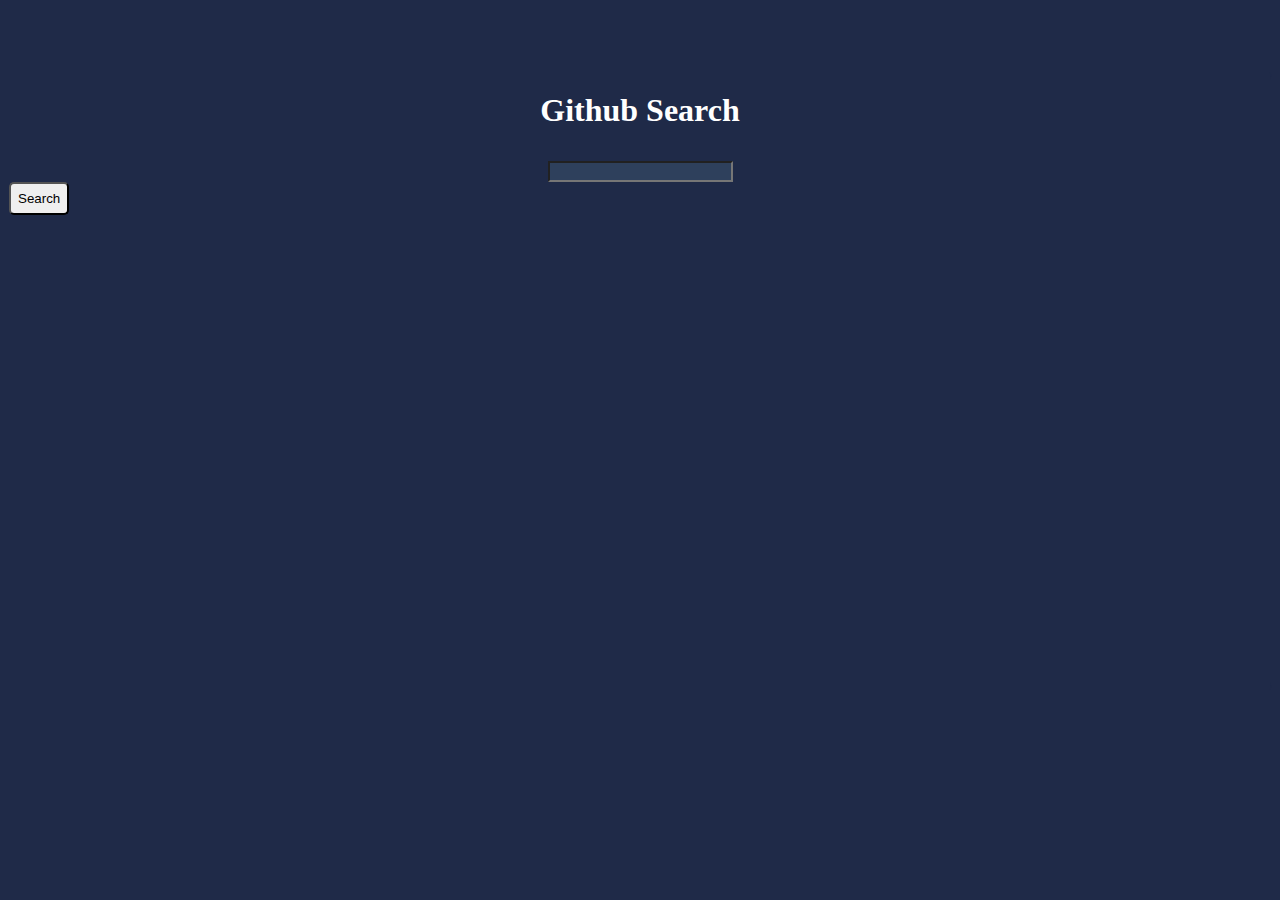
==== index.html @ 915a089c "restructured the project" ====
<!DOCTYPE html>
<html lang="en">
  <head>
    <meta charset="UTF-8" />
    <meta http-equiv="X-UA-Compatible" content="IE=edge" />
    <meta name="viewport" content="width=device-width, initial-scale=1.0" />
    <link rel="stylesheet" href="/style.css" />
    <link
      rel="stylesheet"
      href="https://cdn.jsdelivr.net/npm/bootstrap@5.1.3/dist/css/bootstrap.min.css"
      integrity="sha384-1BmE4kWBq78iYhFldvKuhfTAU6auU8tT94WrHftjDbrCEXSU1oBoqyl2QvZ6jIW3"
      crossorigin="anonymous"
    />
    <script async custom-element="amp-ad" src="https://cdn.ampproject.org/v0/amp-ad-0.1.js"></script>

    <script async src="https://pagead2.googlesyndication.com/pagead/js/adsbygoogle.js?client=ca-pub-1222088067178962"
     crossorigin="anonymous"></script>
    <title>Github User Search</title>
  </head>
  <body style="background-color: rgb(31 42 72)">
    <div class="container">
      <div class="main">
        <h1 style="text-align: center; color: white; padding: 10px">
          Github Search
        </h1>
        <form style="flex-flow: row" class="form-group row" id="forms">
          <div class="put col-sm-10">
            <input
              style="background-color: #2e405c"
              class="form-control"
              id="hey"
              type="text"
            />
          </div>
          <div class="form-group row">
            <div class="button-div">
              <button
                style="padding: 7px; border-radius: 5px"
                class="btn-primary btn-sm"
                type="submit"
              >
                Search
              </button>
            </div>
          </div>
        </form>
        <div>
          <div id="demo"></div>
        </div>
      </div>
    </div>
    <div>
    <script async src="https://pagead2.googlesyndication.com/pagead/js/adsbygoogle.js?client=ca-pub-1222088067178962"
     crossorigin="anonymous"></script>
<!-- 1234 -->
<ins class="adsbygoogle"
     style="display:inline-block;width:728px;height:90px"
     data-ad-client="ca-pub-1222088067178962"
     data-ad-slot="6812724668"></ins>
<script>
     (adsbygoogle = window.adsbygoogle || []).push({});
</script>
      <script async src="https://pagead2.googlesyndication.com/pagead/js/adsbygoogle.js?client=ca-pub-1222088067178962"
     crossorigin="anonymous"></script>
<ins class="adsbygoogle"
     style="display:block"
     data-ad-format="fluid"
     data-ad-layout-key="-6t+ed+2i-1n-4w"
     data-ad-client="ca-pub-1222088067178962"
     data-ad-slot="4871875461"></ins>
<script>
     (adsbygoogle = window.adsbygoogle || []).push({});
</script>
    <script src="/script.js"></script>
  </body>
</html>
---- style.css ----
body {
  background-color: rgb(31 42 72);
}
.put {
  text-align-last: center;
  margin: auto;
}

h1 {
  color: white;
}
.main {
  border: solid rgb(31 42 72) 1px;
  border-radius: 20px;
  margin-top: 60px;
  height: 40em;
}
.inp {
  background-color: #2e4056;
}
#demo {
  background-color: #2e4056;
  width: 91%;
  margin-top: 3%;
  border-radius: 20px;
}
#demo img {
  height: 15em;
  border-top-left-radius: 20px;
  border-bottom-left-radius: 20px;
}
#demo p {
  padding: 10px;
  /* display: flex; */
  display: inline-flex;
  /* display: grid; */
  justify-content: center;
  transform: translateX(10em);
  font-size: 30px;
  color: #fff;
}
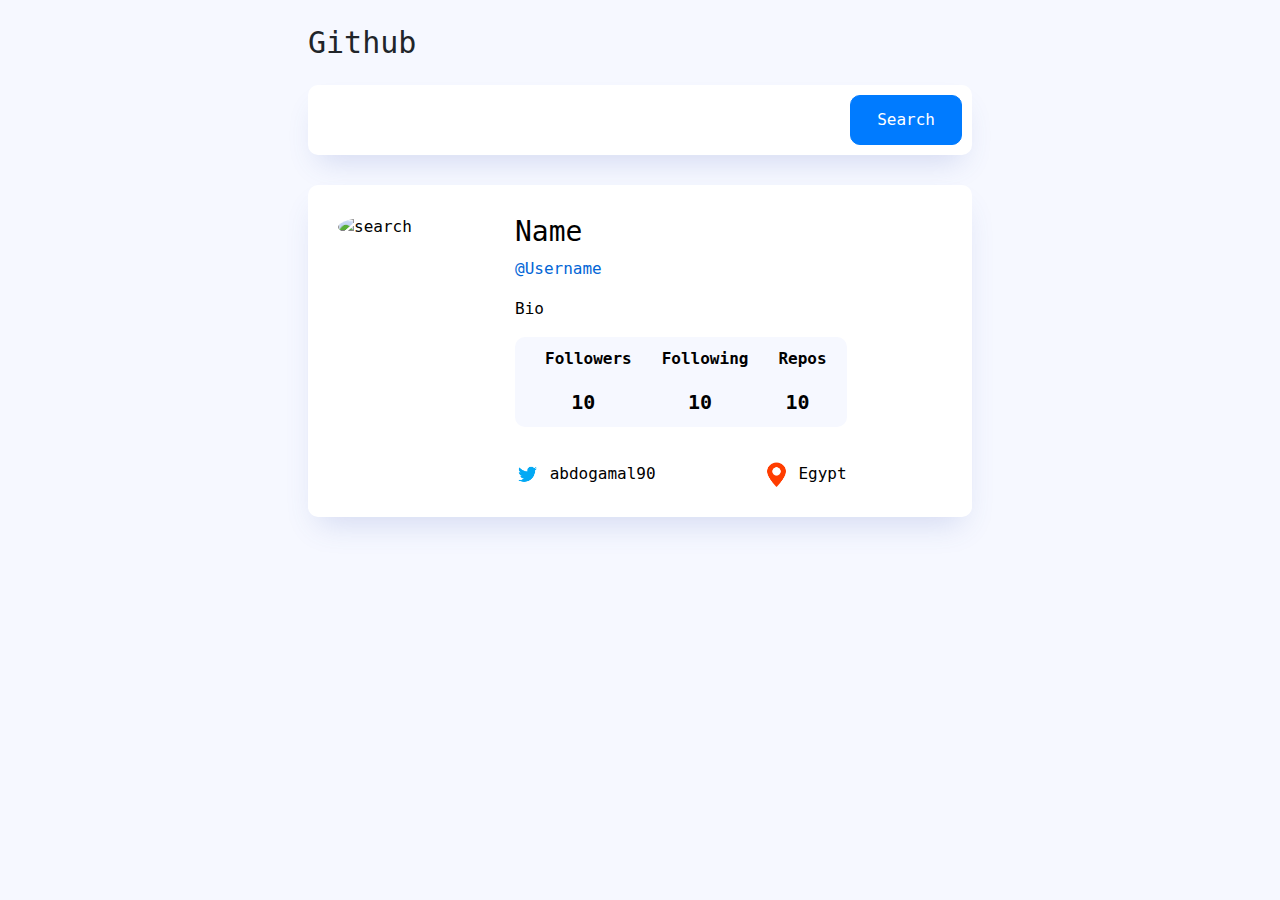
==== commit 09f708ed: "restructured the whole project" ====
--- a/index.html
+++ b/index.html
@@ -1,76 +1,74 @@
 <!DOCTYPE html>
 <html lang="en">
-  <head>
-    <meta charset="UTF-8" />
-    <meta http-equiv="X-UA-Compatible" content="IE=edge" />
-    <meta name="viewport" content="width=device-width, initial-scale=1.0" />
-    <link rel="stylesheet" href="/style.css" />
-    <link
-      rel="stylesheet"
-      href="https://cdn.jsdelivr.net/npm/bootstrap@5.1.3/dist/css/bootstrap.min.css"
-      integrity="sha384-1BmE4kWBq78iYhFldvKuhfTAU6auU8tT94WrHftjDbrCEXSU1oBoqyl2QvZ6jIW3"
-      crossorigin="anonymous"
-    />
-    <script async custom-element="amp-ad" src="https://cdn.ampproject.org/v0/amp-ad-0.1.js"></script>
 
-    <script async src="https://pagead2.googlesyndication.com/pagead/js/adsbygoogle.js?client=ca-pub-1222088067178962"
-     crossorigin="anonymous"></script>
-    <title>Github User Search</title>
-  </head>
-  <body style="background-color: rgb(31 42 72)">
-    <div class="container">
-      <div class="main">
-        <h1 style="text-align: center; color: white; padding: 10px">
-          Github Search
-        </h1>
-        <form style="flex-flow: row" class="form-group row" id="forms">
-          <div class="put col-sm-10">
-            <input
-              style="background-color: #2e405c"
-              class="form-control"
-              id="hey"
-              type="text"
-            />
+<head>
+  <meta charset="UTF-8" />
+  <meta http-equiv="X-UA-Compatible" content="IE=edge" />
+  <meta name="viewport" content="width=device-width, initial-scale=1.0" />
+  <link rel="stylesheet" href="https://maxcdn.bootstrapcdn.com/bootstrap/4.5.2/css/bootstrap.min.css" />
+  <link rel="stylesheet" href="./style.css" />
+
+  <title>Github User Search</title>
+</head>
+
+<body>
+  <div class="container">
+    <p class="head">
+      Github
+    </p>
+    <form id="forms" class="form">
+      <div class="input">
+        <input id="search-input" type="text" />
+      </div>
+      <div>
+        <button class="btn-primary btn" type="submit">
+          Search
+        </button>
+      </div>
+    </form>
+    <div id="search-result" class="search-result">
+      <div class="main-img">
+        <img src="https://avatars.githubusercontent.com/u/62604408?v=4/" alt="search" />
+      </div>
+      <div class="content">
+        <div class="name">
+          <h3 id="name">Name</h3>
+        </div>
+        <div class="username">
+          <p id="username">@Username</p>
+        </div>
+        <div class="bio">
+          <p id="bio">Bio</p>
+        </div>
+        <div class="info">
+          <div class="followers">
+            <p id="followers">Followers</p>
+            <span>10</span>
           </div>
-          <div class="form-group row">
-            <div class="button-div">
-              <button
-                style="padding: 7px; border-radius: 5px"
-                class="btn-primary btn-sm"
-                type="submit"
-              >
-                Search
-              </button>
-            </div>
+          <div class="following">
+            <p id="following">Following</p>
+            <span>10</span>
           </div>
-        </form>
-        <div>
-          <div id="demo"></div>
+          <div class="repos">
+            <p id="repos">Repos</p>
+            <span>10</span>
+          </div>
+        </div>
+        <div class="socials">
+          <div class="twitter">
+            <img src="./img/icons8-twitter-48.png" alt="twitter" />
+            <span>abdogamal90</span>
+          </div>
+          <div class="location">
+            <img src="./img/icons8-location-48.png" alt="location" />
+            <span>Egypt</span>
+          </div>
         </div>
       </div>
+
     </div>
-    <div>
-    <script async src="https://pagead2.googlesyndication.com/pagead/js/adsbygoogle.js?client=ca-pub-1222088067178962"
-     crossorigin="anonymous"></script>
-<!-- 1234 -->
-<ins class="adsbygoogle"
-     style="display:inline-block;width:728px;height:90px"
-     data-ad-client="ca-pub-1222088067178962"
-     data-ad-slot="6812724668"></ins>
-<script>
-     (adsbygoogle = window.adsbygoogle || []).push({});
-</script>
-      <script async src="https://pagead2.googlesyndication.com/pagead/js/adsbygoogle.js?client=ca-pub-1222088067178962"
-     crossorigin="anonymous"></script>
-<ins class="adsbygoogle"
-     style="display:block"
-     data-ad-format="fluid"
-     data-ad-layout-key="-6t+ed+2i-1n-4w"
-     data-ad-client="ca-pub-1222088067178962"
-     data-ad-slot="4871875461"></ins>
-<script>
-     (adsbygoogle = window.adsbygoogle || []).push({});
-</script>
-    <script src="/script.js"></script>
-  </body>
-</html>
+  </div>
+  <script src="./script.js"></script>
+</body>
+
+</html>--- a/style.css
+++ b/style.css
@@ -1,41 +1,146 @@
-body {
-  background-color: rgb(31 42 72);
+*{
+    font-family: "Space Mono", monospace;
+
 }
-.put {
-  text-align-last: center;
-  margin: auto;
+body{
+  background-color: #f6f8ff;
+  
+}
+.container{
+  width: 55% !important;
+  padding: 20px;
 }
 
-h1 {
-  color: white;
+.head{
+  display: flex;
+  font-family: "Space Mono", monospace;
+  font-size: 30px;
+  
 }
-.main {
-  border: solid rgb(31 42 72) 1px;
-  border-radius: 20px;
-  margin-top: 60px;
-  height: 40em;
+form{
+  display: flex;
+  justify-content: center;
+  align-items: center;
 }
-.inp {
-  background-color: #2e4056;
+
+.form button{
+  border-radius: 10px;
+  padding: 12px 26px;
+  
 }
-#demo {
-  background-color: #2e4056;
-  width: 91%;
-  margin-top: 3%;
-  border-radius: 20px;
+.form{
+  box-shadow: 0px 16px 30px -10px rgba(70, 96, 187, 0.2);
+  border-radius: 10px;
+  margin-top: 20px;
+  margin-bottom: 30px;
+  padding: 10px;
+  background-color: white;
+  
 }
-#demo img {
-  height: 15em;
-  border-top-left-radius: 20px;
-  border-bottom-left-radius: 20px;
+.input{
+  margin-right: 10px;
+  width: 100%;
+
 }
-#demo p {
+.input input{
+  border: none;
+  outline: none;
+  padding: 12px 26px;
+  background-color: white;
+  border-radius: 10px;
+  width: 100%;
+}
+
+.search-result{
+  display: flex;
+  flex-direction: row;
+  border: none;
+  border-radius: 10px;
   padding: 10px;
-  /* display: flex; */
-  display: inline-flex;
-  /* display: grid; */
+  border-radius: 10px;
+  align-items: center;
+  width: 100%;
+  background-color: white;
+  color: aquamarine;
+  box-shadow: 0px 16px 30px -10px rgba(70, 96, 187, 0.2);
+  color: black;
+}
+.main-img img{
+  width: 117px;
+  border-radius: 50%;
+  margin-left: 20px;
+
+}
+.main-img{
+  display: flex;
   justify-content: center;
-  transform: translateX(10em);
-  font-size: 30px;
-  color: #fff;
+  align-self: flex-start;
+  margin-top: 20px;
 }
+.content{
+      display: flex;
+    flex-direction: column;
+      margin-left: 40px;
+      padding: 20px;
+
+}
+.info{
+  display: flex;
+  background-color: #f6f8ff;
+  padding: 10px;
+  border-radius: 10px;
+}
+.info p{
+  margin-left: 10px;
+  font-weight: 600;
+  padding: 0px 10px;
+}
+.info span{
+  display: flex;
+  place-content: center;
+  font-size: 20px;
+  font-weight: 600;
+  padding: 0px 10px;
+
+  
+
+}
+.username{
+  color: #0366d6;
+}
+.socials{
+  display: flex;
+  flex-direction: row;
+  margin-top: 10px;
+  justify-content: space-between;
+  margin-top: 35px;
+}
+.socials img{
+  width: 25px;
+  margin-right: 10px;
+}
+.socials span{
+  margin-left: -10px;
+}
+
+
+/* .search-result{
+  display: flex;
+  flex-direction: row;
+  border: 1px solid #ccc;
+  height: 200px;
+  margin: 10px;
+  padding: 10px;
+  border-radius: 5px;
+  align-items: center;
+  width: 100%;
+  margin-left: 18px;
+  background-color: black;
+  color: aquamarine;
+}
+.search-result img{
+  width: 198px;
+  margin-right: 10px;
+
+}
+ */
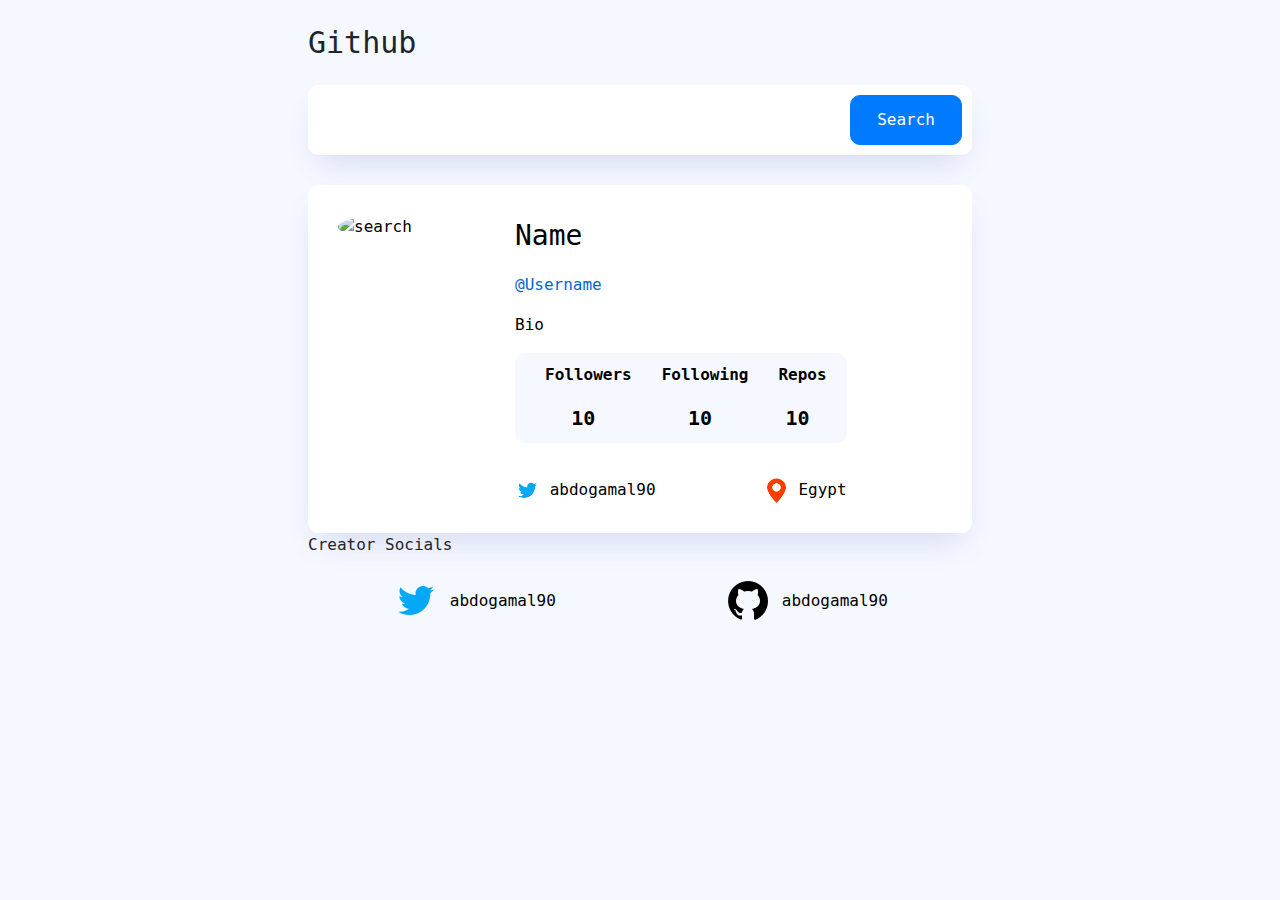
==== commit da368024: "made it responsive" ====
--- a/index.html
+++ b/index.html
@@ -32,7 +32,7 @@
       </div>
       <div class="content">
         <div class="name">
-          <h3 id="name">Name</h3>
+          <p id="name">Name</p>
         </div>
         <div class="username">
           <p id="username">@Username</p>
@@ -67,6 +67,20 @@
       </div>
 
     </div>
+    <div class="copyrights">
+      <p>Creator Socials</p>
+      <!-- put twitter and github usernames-->
+      <div class="social-contact">
+        <div class="twitter">
+          <img src="./img/icons8-twitter-48.png" alt="twitter" />
+          <span><a href="https://twitter.com/AbdoGamal90">abdogamal90</a></span>
+        </div>
+        <div class="github">
+          <img src="./img/icons8-github-48.png" alt="github" />
+          <span><a href="https://github.com/abdogamal90">abdogamal90</a></span>
+        </div>
+      </div>
+    </div>
   </div>
   <script src="./script.js"></script>
 </body>
--- a/style.css
+++ b/style.css
@@ -1,6 +1,14 @@
 *{
     font-family: "Space Mono", monospace;
 
+}
+a{
+  text-decoration: none;
+  color: black;
+}
+a:hover{
+  text-decoration: none;
+  color: black;
 }
 body{
   background-color: #f6f8ff;
@@ -90,6 +98,9 @@
   padding: 10px;
   border-radius: 10px;
 }
+.name p{
+  font-size: 1.75rem;
+}
 .info p{
   margin-left: 10px;
   font-weight: 600;
@@ -101,9 +112,6 @@
   font-size: 20px;
   font-weight: 600;
   padding: 0px 10px;
-
-  
-
 }
 .username{
   color: #0366d6;
@@ -122,25 +130,61 @@
 .socials span{
   margin-left: -10px;
 }
+.social-contact{
+  display: flex;
+  justify-content: space-around;
+  align-items: center;
+  margin-top: 20px;
+  margin-bottom: 20px;
+}
+.not-found{
+  display: flex;
+  margin: auto;
+  height: 50vh;
+  font-size: 1.75rem;
+  padding: 20vh;
+}
+@media screen and (max-width: 768px){
+  .container{
+    width: 100% !important;
+  }
+  .head{
+    font-size: 20px;
+  }
+  .main-img img{
+    width: 100px;
+  }
+  .content{
+    margin-left: 20px;
+  }
+  .name p{
+    font-size: 1.5rem;
+  }
+  .info{
+    margin-left: -17vh;
+  }
+  .info p{
+    margin-left: 0px;
+  }
+  .info span{
+    margin-left: 0px;
+  }
+  .socials{
+    margin-left: -17vh;
+  }
+  .socials span{
+    margin-left: 0px;
+  }
+  .socials img{
+    margin-right: 0px;
+  }
+  .not-found{
+    display: flex;
+    margin: auto;
+    height: 50vh;
+    font-size: 1.5rem;
+    padding: 10vh;
+    padding-top: 20vh;
+  }
+}
 
-
-/* .search-result{
-  display: flex;
-  flex-direction: row;
-  border: 1px solid #ccc;
-  height: 200px;
-  margin: 10px;
-  padding: 10px;
-  border-radius: 5px;
-  align-items: center;
-  width: 100%;
-  margin-left: 18px;
-  background-color: black;
-  color: aquamarine;
-}
-.search-result img{
-  width: 198px;
-  margin-right: 10px;
-
-}
- */
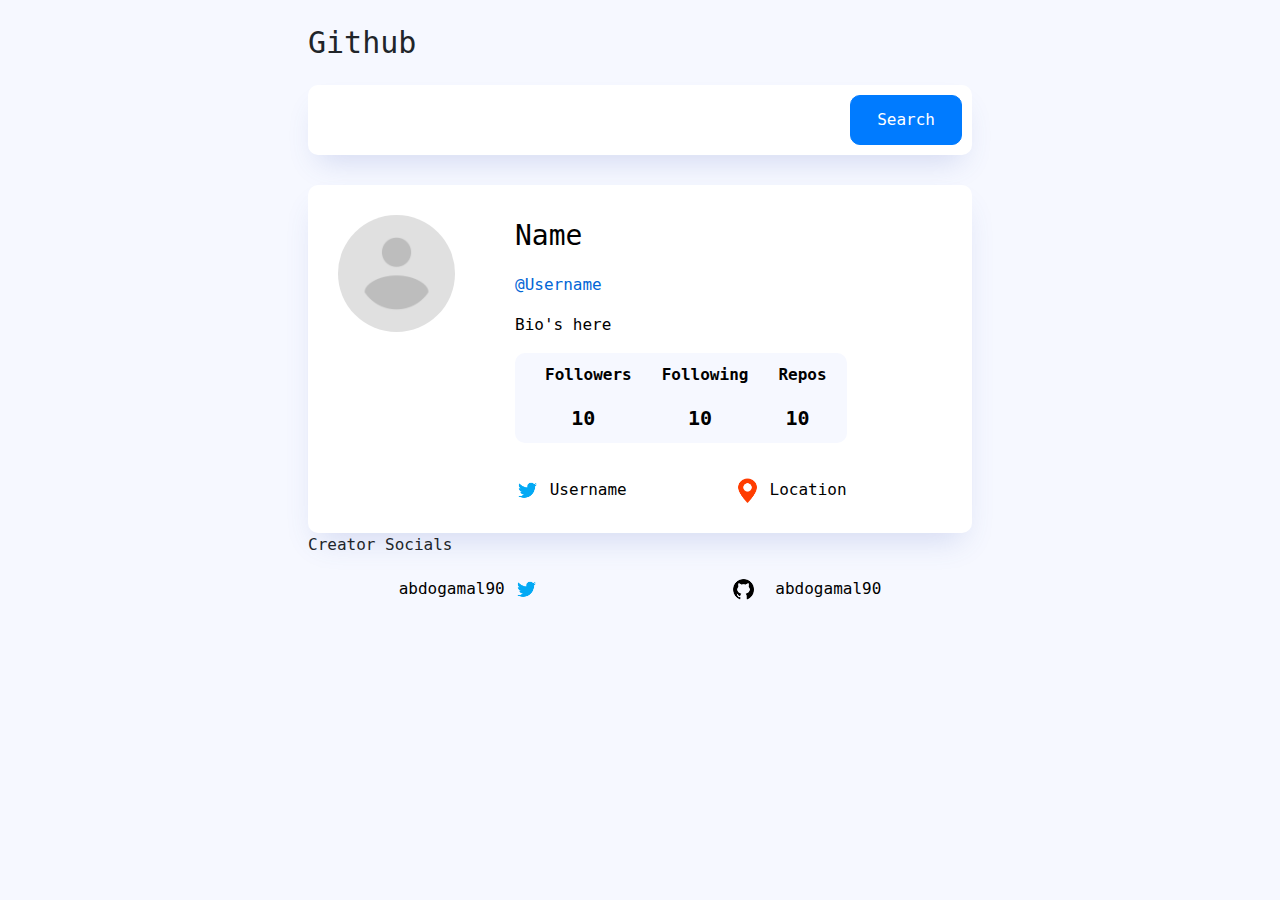
==== commit 2bb3882b: "some modification in avatar photo and some fonts" ====
--- a/index.html
+++ b/index.html
@@ -28,7 +28,7 @@
     </form>
     <div id="search-result" class="search-result">
       <div class="main-img">
-        <img src="https://avatars.githubusercontent.com/u/62604408?v=4/" alt="search" />
+        <img src="./img/anonymous-avatar-icon-25.jpg" alt="search" />
       </div>
       <div class="content">
         <div class="name">
@@ -38,7 +38,7 @@
           <p id="username">@Username</p>
         </div>
         <div class="bio">
-          <p id="bio">Bio</p>
+          <p id="bio">Bio's here</p>
         </div>
         <div class="info">
           <div class="followers">
@@ -57,11 +57,11 @@
         <div class="socials">
           <div class="twitter">
             <img src="./img/icons8-twitter-48.png" alt="twitter" />
-            <span>abdogamal90</span>
+            <span>Username</span>
           </div>
           <div class="location">
             <img src="./img/icons8-location-48.png" alt="location" />
-            <span>Egypt</span>
+            <span>Location</span>
           </div>
         </div>
       </div>
@@ -72,12 +72,21 @@
       <!-- put twitter and github usernames-->
       <div class="social-contact">
         <div class="twitter">
-          <img src="./img/icons8-twitter-48.png" alt="twitter" />
-          <span><a href="https://twitter.com/AbdoGamal90">abdogamal90</a></span>
+
+          <span>
+            <a href="https://twitter.com/AbdoGamal90">
+              abdogamal90
+              <img src="./img/icons8-twitter-48.png" alt="twitter" />
+            </a>
+          </span>
         </div>
         <div class="github">
-          <img src="./img/icons8-github-48.png" alt="github" />
-          <span><a href="https://github.com/abdogamal90">abdogamal90</a></span>
+          <span>
+            <a href="https://github.com/abdogamal90">
+              <img src="./img/icons8-github-48.png" alt="github" />
+              abdogamal90
+            </a>
+          </span>
         </div>
       </div>
     </div>
--- a/style.css
+++ b/style.css
@@ -137,6 +137,10 @@
   margin-top: 20px;
   margin-bottom: 20px;
 }
+.social-contact img{
+  width: 25px;
+  margin-right: 10px;
+}
 .not-found{
   display: flex;
   margin: auto;
